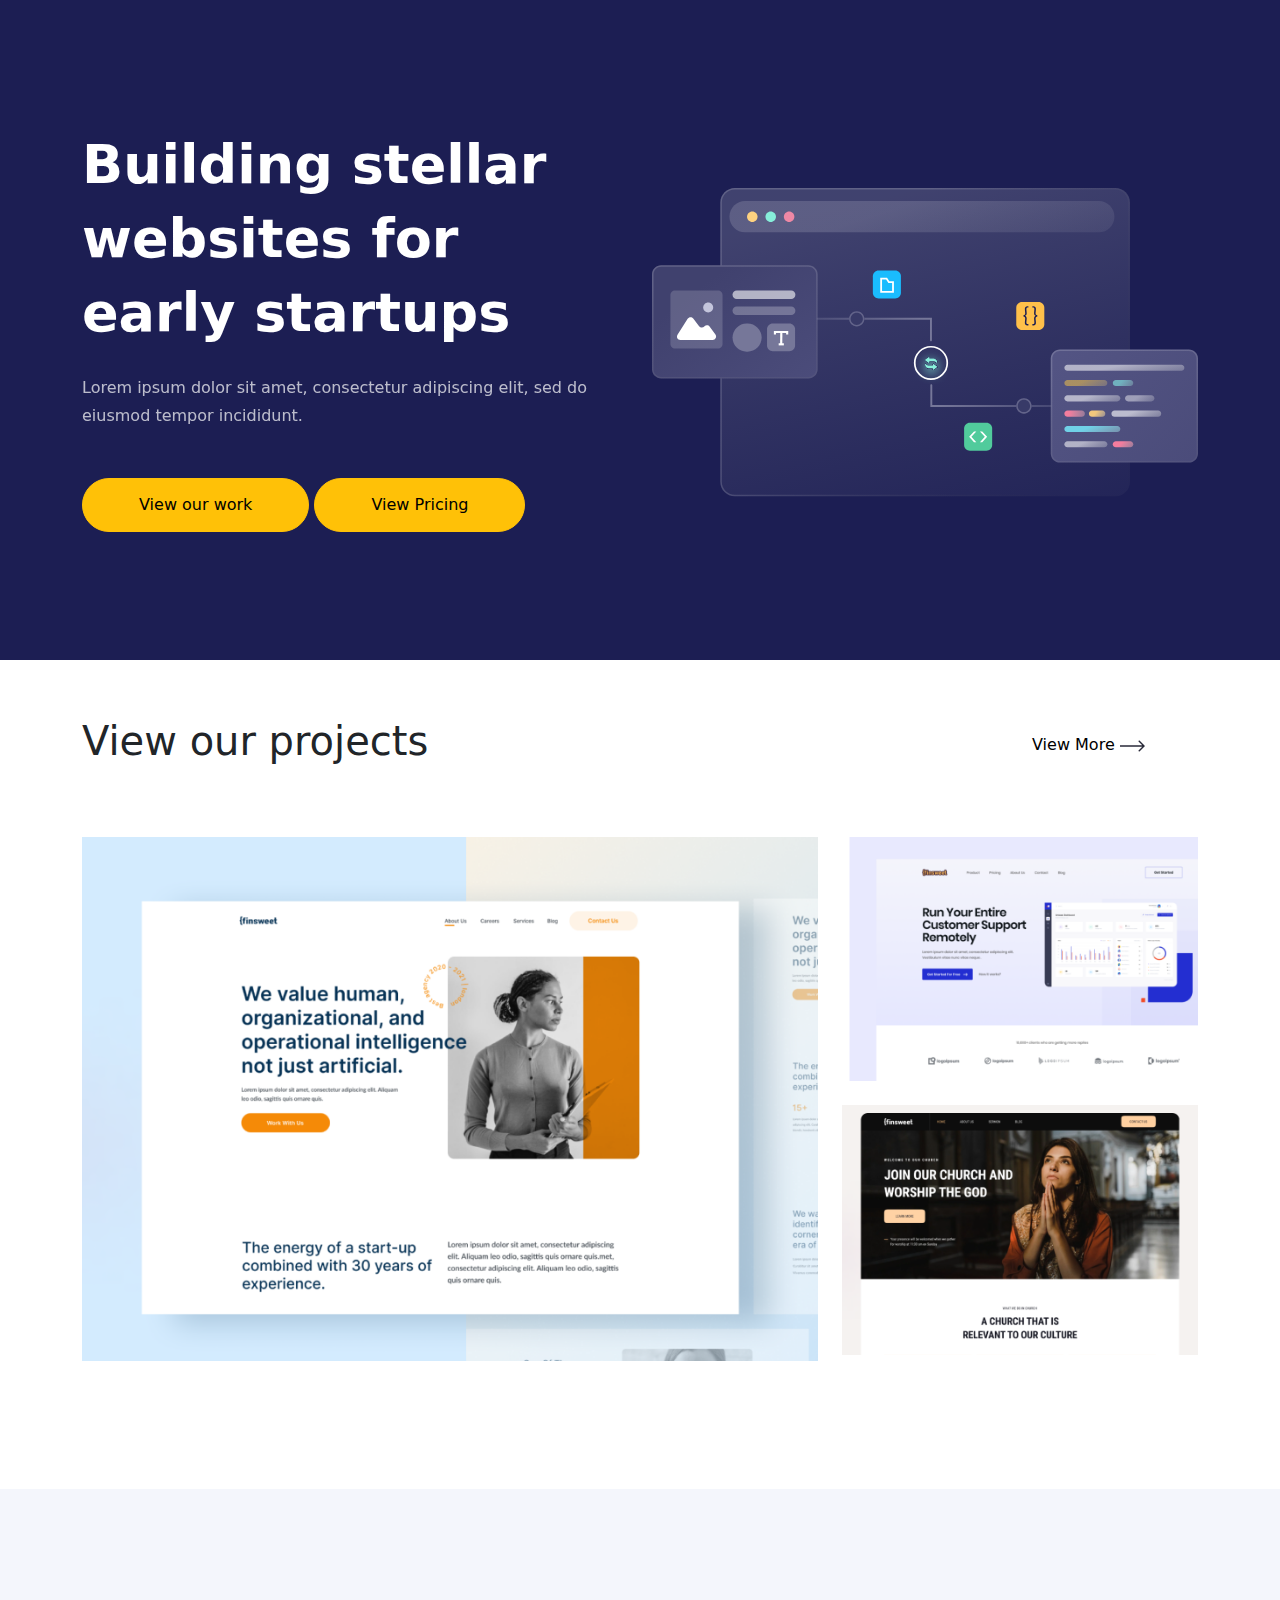
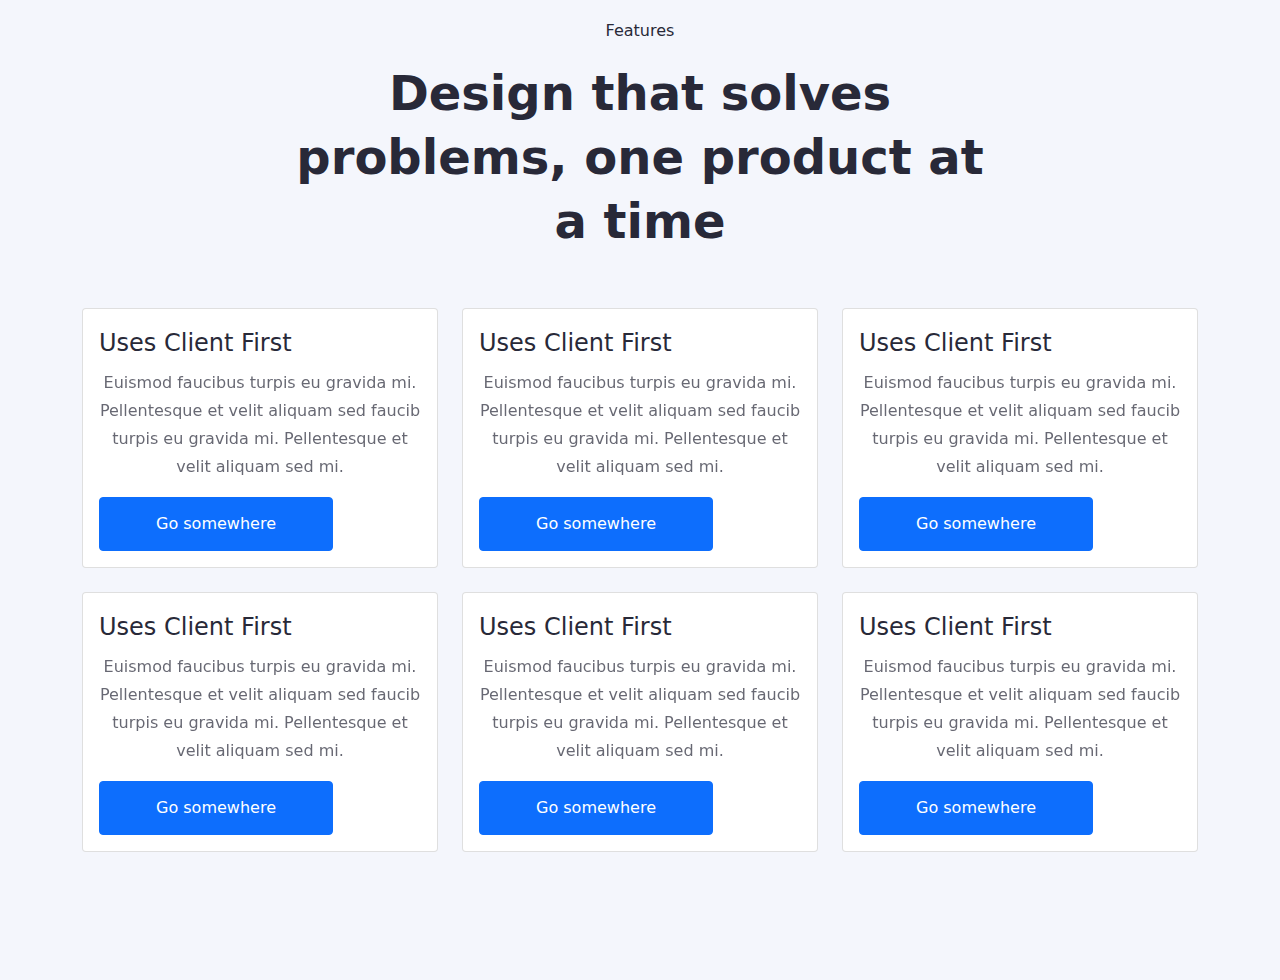
==== index.html @ 8f7f281a "first commit" ====
<!DOCTYPE html>
<html lang="en">

<head>
   <meta charset="UTF-8">
   <meta name="viewport" content="width=device-width, initial-scale=1.0">
   <title>Document</title>
   <link rel="stylesheet" href="./sass/vendors/bootstrap.min.css">
   <link rel="stylesheet" href="./css/home.min.css">
</head>

<body>
   <main>
      <section class="home">
         <div class="container container-lg">
            <div class="row d-flex align-items-center">
               <div class="home__left col-12 col-lg-6">
                  <h1>Building stellar websites for early startups</h1>
                  <p>Lorem ipsum dolor sit amet, consectetur adipiscing elit, sed do eiusmod tempor incididunt.</p>
                  <div class="d-grid gap-2 d-md-block">
                     <button class="btn btn-warning rounded-pill" type="button">View our work</button>
                     <button class="btn btn-warning rounded-pill" type="button">View Pricing</button>
                  </div>
               </div>
               <div class="home__right col-12 col-lg-6">
                  <img src="./images/Illustration.svg" alt="">
               </div>
            </div>
         </div>
      </section>
      <section class="project">
         <div class="container container-lg">
            <div class="row d-flex align-items-center justify-content-between">
               <h1 class="col-8 col-lg-10">View our projects</h1>
               <a class="col-4  col-lg-2" href="#">View More <img src="./images/vector-right.png" alt="vector"></a>
            </div>

            <div class="row project__card d-flex justify-content-center">
               <div class="col-12 pb-4 col-lg-8">
                  <img src="./images/project_card.png" alt="">
               </div>
               <div class="col-12 col-lg-4">
                  <div>
                     <img class="pb-4" src="./images/project_card2.png" alt="">
                     <img src="./images/project_card3.png" alt="">
                  </div>
               </div>
            </div>
         </div>
      </section>
      <section class="features">
         <div class=" features__container container container-lg ">
            <p>Features</p>
            <h2>
               Design that solves <br>
               problems, one product at <br>
               a time
            </h2>
            <div class="features__cards">
               <div class="features__box row gy-4">
                  <div class="col-lg-4 col-sm-6 col-12">
                     <div class="card">
                        <div class="card-body">
                           <h5 class="card-title">Uses Client First</h5>
                           <p class="card-text">Euismod faucibus turpis eu gravida mi. Pellentesque et velit aliquam sed
                              faucib turpis eu gravida mi. Pellentesque et velit aliquam sed mi.
                           </p>
                           <a href="#" class="btn btn-primary">Go somewhere</a>
                        </div>
                     </div>
                  </div>
                  <div class="col-lg-4 col-sm-6 col-12">
                     <div class="card">
                        <div class="card-body">
                           <h5 class="card-title">Uses Client First</h5>
                           <p class="card-text">Euismod faucibus turpis eu gravida mi. Pellentesque et velit aliquam sed
                              faucib turpis eu gravida mi. Pellentesque et velit aliquam sed mi.
                           </p>
                           <a href="#" class="btn btn-primary">Go somewhere</a>
                        </div>
                     </div>
                  </div>
                  <div class="col-lg-4 col-sm-6 col-12">
                     <div class="card">
                        <div class="card-body">
                           <h5 class="card-title">Uses Client First</h5>
                           <p class="card-text">Euismod faucibus turpis eu gravida mi. Pellentesque et velit aliquam sed
                              faucib turpis eu gravida mi. Pellentesque et velit aliquam sed mi.
                           </p>
                           <a href="#" class="btn btn-primary">Go somewhere</a>
                        </div>
                     </div>
                  </div>
                  <div class="col-lg-4 col-sm-6 col-12">
                     <div class="card">
                        <div class="card-body">
                           <h5 class="card-title">Uses Client First</h5>
                           <p class="card-text">Euismod faucibus turpis eu gravida mi. Pellentesque et velit aliquam sed
                              faucib turpis eu gravida mi. Pellentesque et velit aliquam sed mi.
                           </p>
                           <a href="#" class="btn btn-primary">Go somewhere</a>
                        </div>
                     </div>
                  </div>
                  <div class="col-lg-4 col-sm-6 col-12">
                     <div class="card">
                        <div class="card-body">
                           <h5 class="card-title">Uses Client First</h5>
                           <p class="card-text">Euismod faucibus turpis eu gravida mi. Pellentesque et velit aliquam sed
                              faucib turpis eu gravida mi. Pellentesque et velit aliquam sed mi.
                           </p>
                           <a href="#" class="btn btn-primary">Go somewhere</a>
                        </div>
                     </div>
                  </div>
                  <div class="col-lg-4 col-sm-6 col-12">
                     <div class="card">
                        <div class="card-body">
                           <h5 class="card-title">Uses Client First</h5>
                           <p class="card-text">Euismod faucibus turpis eu gravida mi. Pellentesque et velit aliquam sed
                              faucib turpis eu gravida mi. Pellentesque et velit aliquam sed mi.
                           </p>
                           <a href="#" class="btn btn-primary">Go somewhere</a>
                        </div>
                     </div>
                  </div>
               </div>
            </div>
         </div>
      </section>
   </main>
   <script src="./js/bootstrap.bundle.min.js"></script>
</body>

</html>
---- css/home.min.css ----
*{padding:0;margin:0}*,*::after,*::before{box-sizing:border-box}a{text-decoration:none;color:#000}.home{padding:128px 0;background-color:#1c1e53}.home .row .col-12 h1{margin-bottom:24px;color:#fff;font-size:54px;font-style:normal;font-weight:600;line-height:74px}.home .row .col-12 p{color:#fff;font-size:16px;font-style:normal;font-weight:500;line-height:28px;opacity:.6999999881}.home .row .col-12 img{width:100%}.btn{padding:14px 56px}.d-grid{margin-top:48px}.home__right{padding-top:25px}.project{padding-top:57px}.project__card{padding-bottom:104px}.project__card{padding-top:64px}.col-12 img{width:100%}.overflow{display:none}.features{padding:128px 0;background:var(--grey, #F4F6FC)}.features__container p{color:var(--dark-blue, #282938);text-align:center;font-size:16px;font-style:normal;font-weight:500;line-height:28px}.features__container h2{color:var(--dark-blue, #282938);text-align:center;font-size:48px;font-style:normal;font-weight:600;line-height:64px}.card-title{color:var(--dark-blue, #282938);font-size:24px;font-style:normal;font-weight:500;line-height:36px}.card-text{text-align:start;color:var(--dark-blue, #282938);font-size:16px;font-style:normal;font-weight:400;line-height:28px;opacity:.6999999881}.features__cards{padding-top:47px}
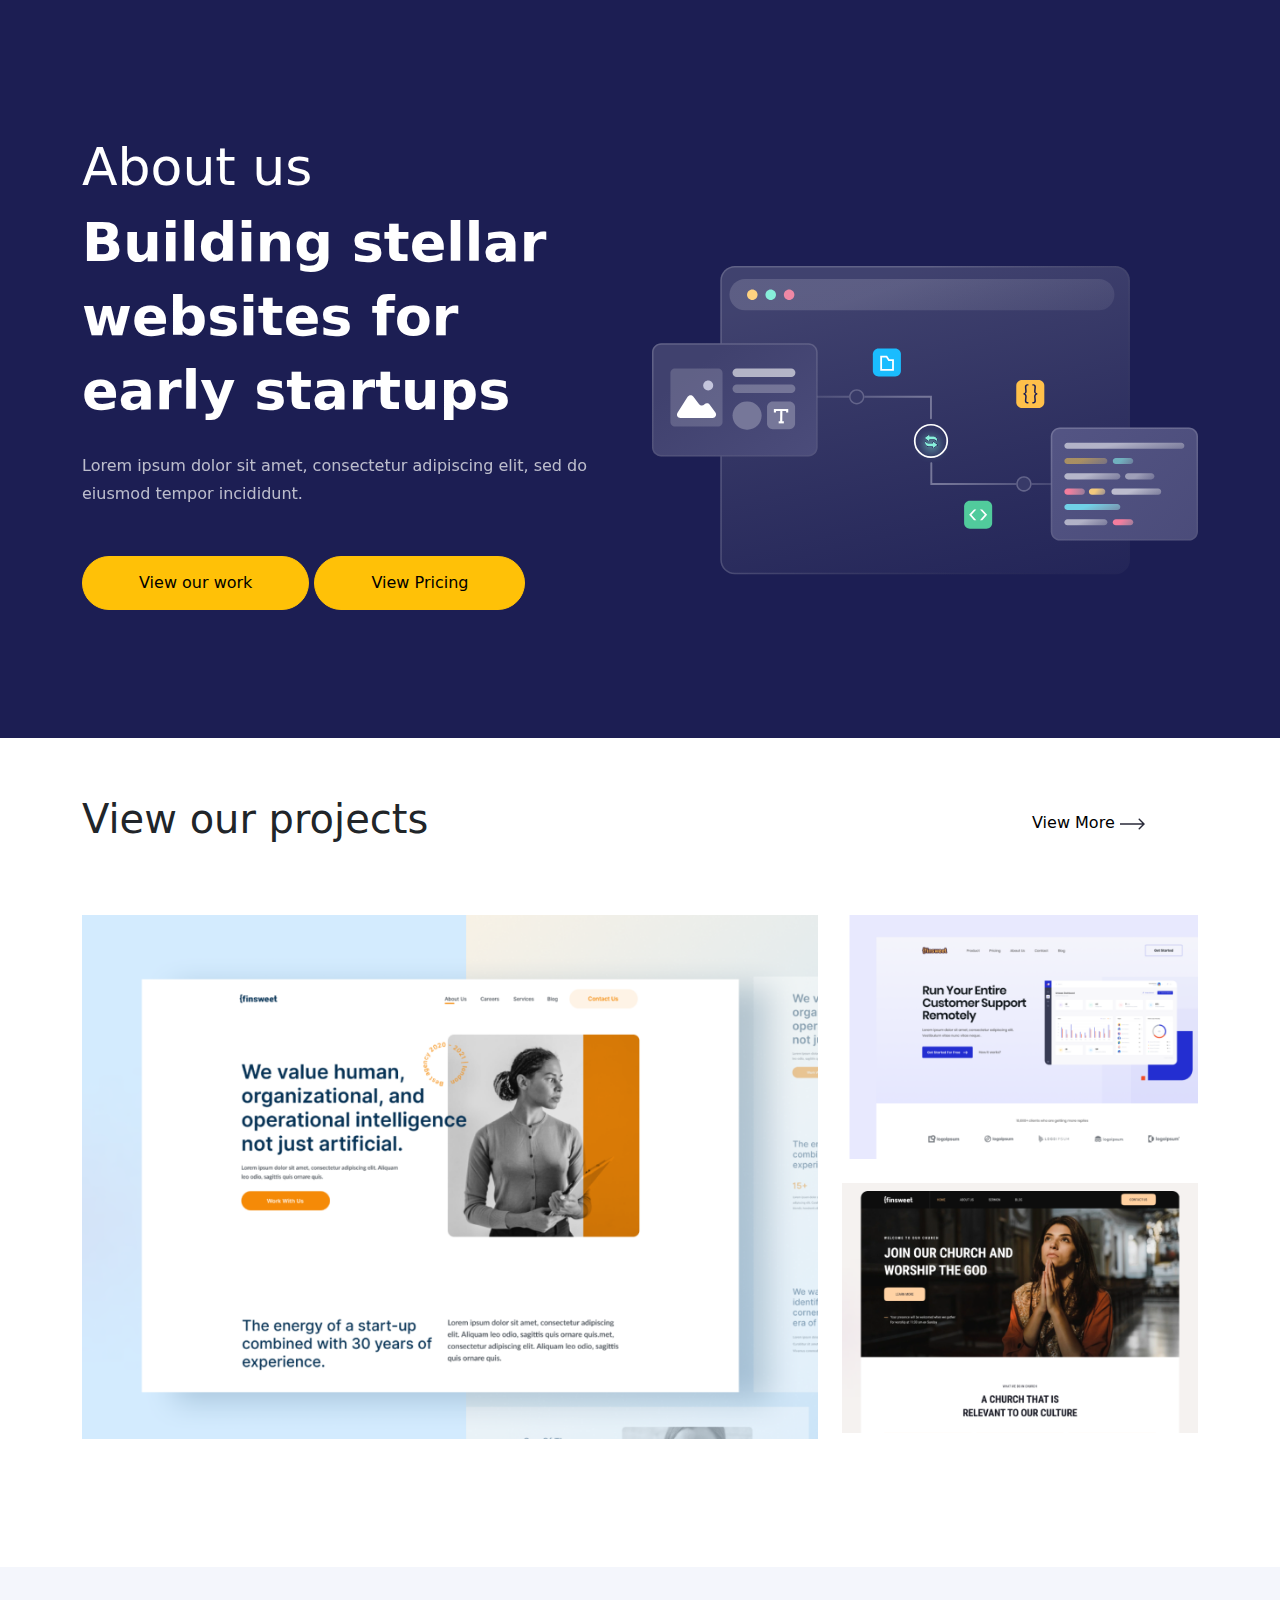
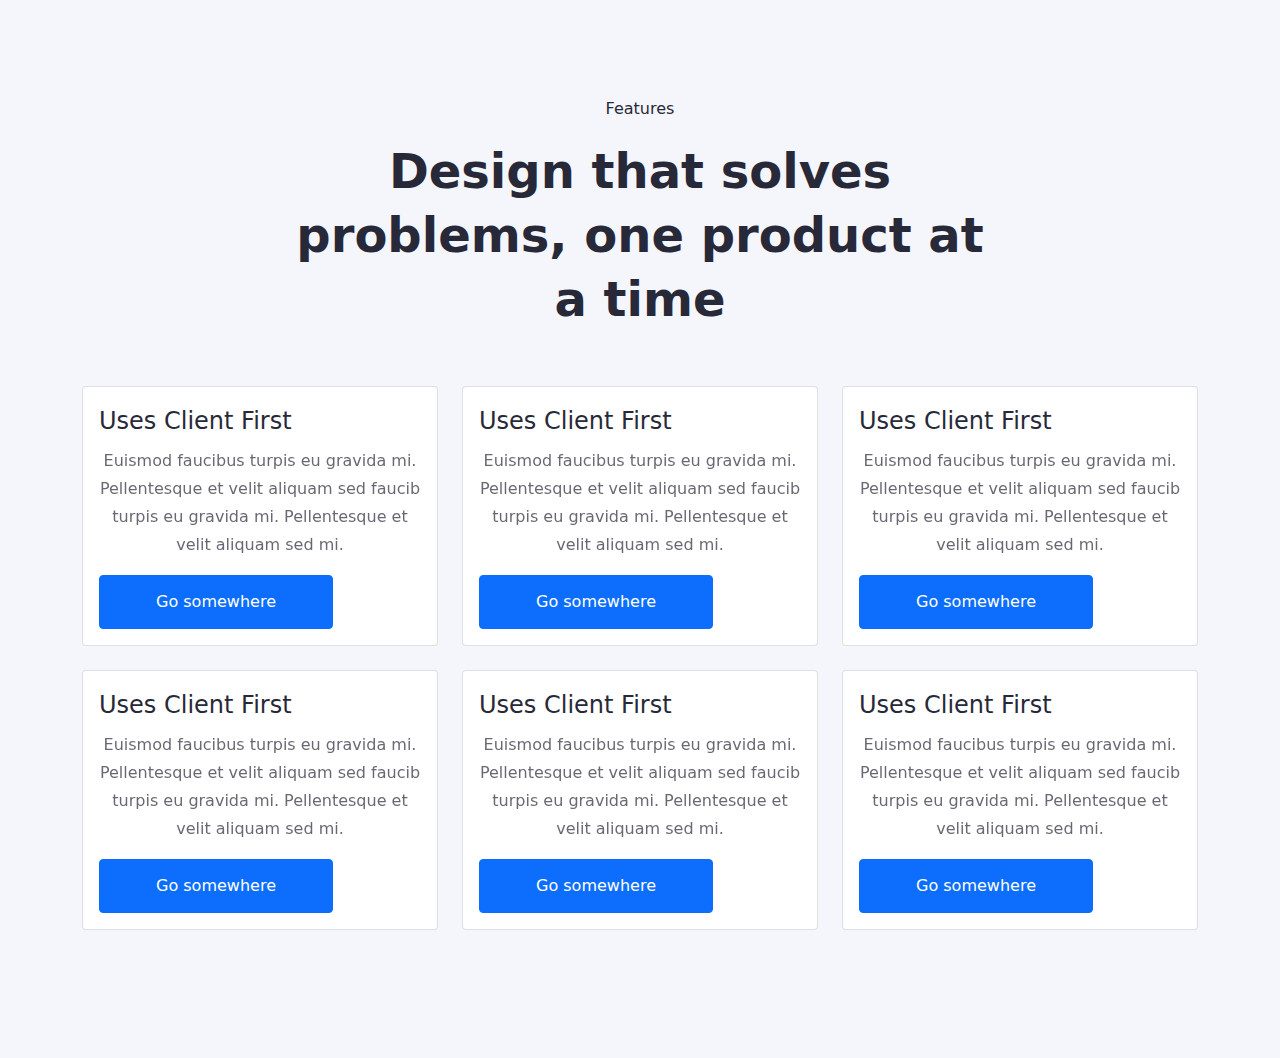
==== commit f36940d8: "added file" ====
--- a/index.html
+++ b/index.html
@@ -13,6 +13,7 @@
    <main>
       <section class="home">
          <div class="container container-lg">
+            <a href="./about.html" class="item-link">About us</a>
             <div class="row d-flex align-items-center">
                <div class="home__left col-12 col-lg-6">
                   <h1>Building stellar websites for early startups</h1>
--- a/css/home.min.css
+++ b/css/home.min.css
@@ -1 +1 @@
-*{padding:0;margin:0}*,*::after,*::before{box-sizing:border-box}a{text-decoration:none;color:#000}.home{padding:128px 0;background-color:#1c1e53}.home .row .col-12 h1{margin-bottom:24px;color:#fff;font-size:54px;font-style:normal;font-weight:600;line-height:74px}.home .row .col-12 p{color:#fff;font-size:16px;font-style:normal;font-weight:500;line-height:28px;opacity:.6999999881}.home .row .col-12 img{width:100%}.btn{padding:14px 56px}.d-grid{margin-top:48px}.home__right{padding-top:25px}.project{padding-top:57px}.project__card{padding-bottom:104px}.project__card{padding-top:64px}.col-12 img{width:100%}.overflow{display:none}.features{padding:128px 0;background:var(--grey, #F4F6FC)}.features__container p{color:var(--dark-blue, #282938);text-align:center;font-size:16px;font-style:normal;font-weight:500;line-height:28px}.features__container h2{color:var(--dark-blue, #282938);text-align:center;font-size:48px;font-style:normal;font-weight:600;line-height:64px}.card-title{color:var(--dark-blue, #282938);font-size:24px;font-style:normal;font-weight:500;line-height:36px}.card-text{text-align:start;color:var(--dark-blue, #282938);font-size:16px;font-style:normal;font-weight:400;line-height:28px;opacity:.6999999881}.features__cards{padding-top:47px}+*{padding:0;margin:0}*,*::after,*::before{box-sizing:border-box}a{text-decoration:none;color:#000}.item-link{text-align:center;font-size:52px;color:#fff}.home{padding:128px 0;background-color:#1c1e53}.home .row .col-12 h1{margin-bottom:24px;color:#fff;font-size:54px;font-style:normal;font-weight:600;line-height:74px}.home .row .col-12 p{color:#fff;font-size:16px;font-style:normal;font-weight:500;line-height:28px;opacity:.6999999881}.home .row .col-12 img{width:100%}.btn{padding:14px 56px}.d-grid{margin-top:48px}.home__right{padding-top:25px}.project{padding-top:57px}.project__card{padding-bottom:104px}.project__card{padding-top:64px}.col-12 img{width:100%}.overflow{display:none}.features{padding:128px 0;background:var(--grey, #F4F6FC)}.features__container p{color:var(--dark-blue, #282938);text-align:center;font-size:16px;font-style:normal;font-weight:500;line-height:28px}.features__container h2{color:var(--dark-blue, #282938);text-align:center;font-size:48px;font-style:normal;font-weight:600;line-height:64px}.card-title{color:var(--dark-blue, #282938);font-size:24px;font-style:normal;font-weight:500;line-height:36px}.card-text{text-align:start;color:var(--dark-blue, #282938);font-size:16px;font-style:normal;font-weight:400;line-height:28px;opacity:.6999999881}.features__cards{padding-top:47px}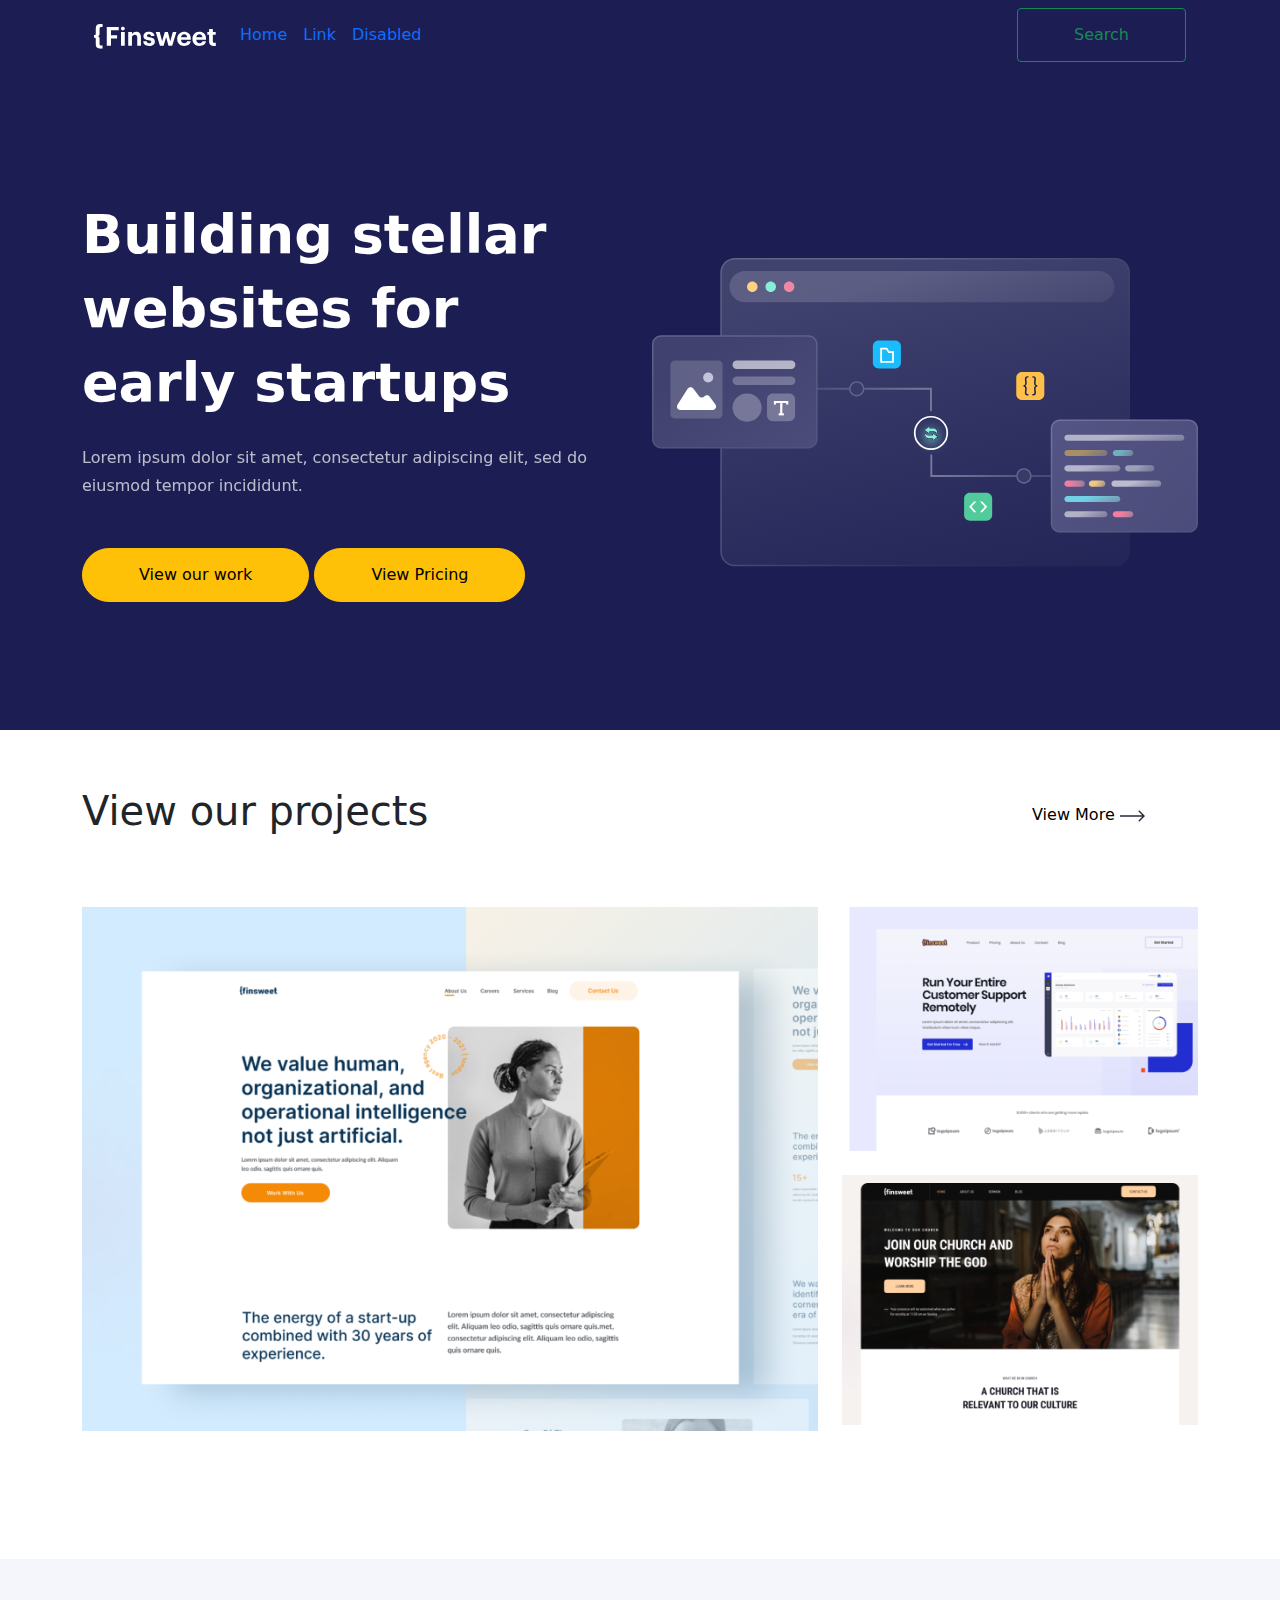
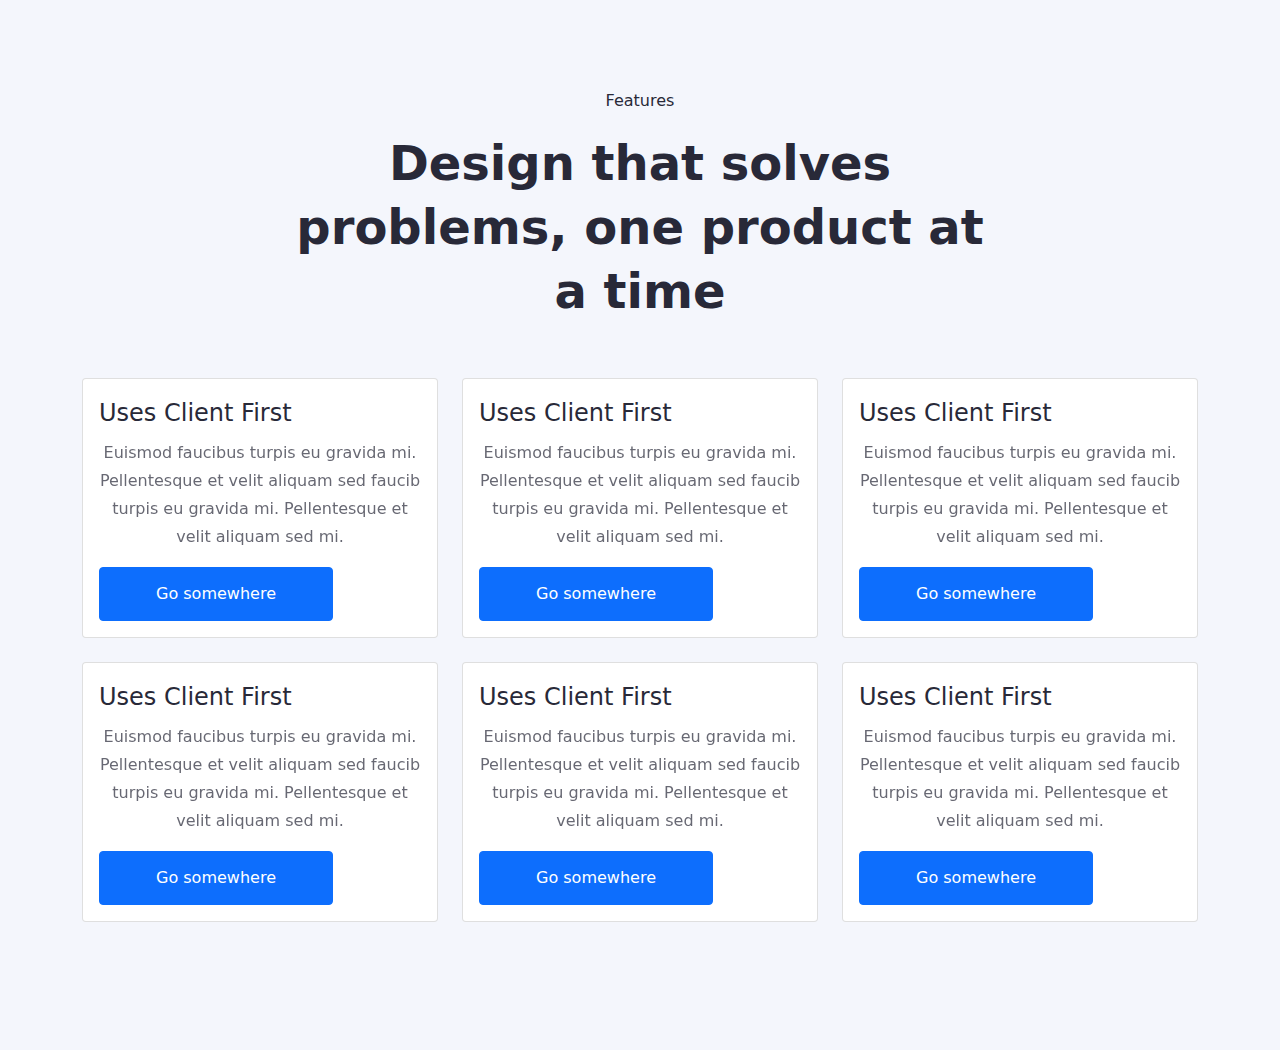
==== commit 3cf92b90: "imgs add" ====
--- a/index.html
+++ b/index.html
@@ -10,10 +10,36 @@
 </head>
 
 <body>
+   <header>
+      <nav class=" container navbar navbar-expand-lg">
+         <div class="container-fluid d-flex align-item-center justify-content-between">
+            <button class="navbar-toggler" type="button" data-bs-toggle="collapse" data-bs-target="#navbarTogglerDemo03"
+               aria-controls="navbarTogglerDemo03" aria-expanded="false" aria-label="Toggle navigation">
+               <span class="navbar-toggler-icon"></span>
+            </button>
+            <a class="navbar-brand" href="#"><img src="./images/Logo.svg" alt=""></a>
+            <div class="collapse navbar-collapse" id="navbarTogglerDemo03 ">
+               <ul class="navbar-nav me-auto mb-2 mb-lg-0">
+                  <li class="nav-item">
+                     <a class="nav-link active" aria-current="page" href="./about.html">Home</a>
+                  </li>
+                  <li class="nav-item">
+                     <a class="nav-link" href="#">Link</a>
+                  </li>
+                  <li class="nav-item">
+                     <a class="nav-link" href="#">Disabled</a>
+                  </li>
+               </ul>
+               <form class="d-flex">
+                  <button class="btn btn-outline-success" type="submit">Search</button>
+               </form>
+            </div>
+         </div>
+      </nav>
+   </header>
    <main>
       <section class="home">
          <div class="container container-lg">
-            <a href="./about.html" class="item-link">About us</a>
             <div class="row d-flex align-items-center">
                <div class="home__left col-12 col-lg-6">
                   <h1>Building stellar websites for early startups</h1>
--- a/css/home.min.css
+++ b/css/home.min.css
@@ -1 +1 @@
-*{padding:0;margin:0}*,*::after,*::before{box-sizing:border-box}a{text-decoration:none;color:#000}.item-link{text-align:center;font-size:52px;color:#fff}.home{padding:128px 0;background-color:#1c1e53}.home .row .col-12 h1{margin-bottom:24px;color:#fff;font-size:54px;font-style:normal;font-weight:600;line-height:74px}.home .row .col-12 p{color:#fff;font-size:16px;font-style:normal;font-weight:500;line-height:28px;opacity:.6999999881}.home .row .col-12 img{width:100%}.btn{padding:14px 56px}.d-grid{margin-top:48px}.home__right{padding-top:25px}.project{padding-top:57px}.project__card{padding-bottom:104px}.project__card{padding-top:64px}.col-12 img{width:100%}.overflow{display:none}.features{padding:128px 0;background:var(--grey, #F4F6FC)}.features__container p{color:var(--dark-blue, #282938);text-align:center;font-size:16px;font-style:normal;font-weight:500;line-height:28px}.features__container h2{color:var(--dark-blue, #282938);text-align:center;font-size:48px;font-style:normal;font-weight:600;line-height:64px}.card-title{color:var(--dark-blue, #282938);font-size:24px;font-style:normal;font-weight:500;line-height:36px}.card-text{text-align:start;color:var(--dark-blue, #282938);font-size:16px;font-style:normal;font-weight:400;line-height:28px;opacity:.6999999881}.features__cards{padding-top:47px}+*{padding:0;margin:0}*,*::after,*::before{box-sizing:border-box}a{text-decoration:none;color:#000}header{background:#1c1e53}.item-link{text-align:center;font-size:52px;color:#fff}.home{padding:128px 0;background-color:#1c1e53}.home .row .col-12 h1{margin-bottom:24px;color:#fff;font-size:54px;font-style:normal;font-weight:600;line-height:74px}.home .row .col-12 p{color:#fff;font-size:16px;font-style:normal;font-weight:500;line-height:28px;opacity:.6999999881}.home .row .col-12 img{width:100%}.btn{padding:14px 56px}.d-grid{margin-top:48px}.home__right{padding-top:25px}.project{padding-top:57px}.project__card{padding-bottom:104px}.project__card{padding-top:64px}.col-12 img{width:100%}.overflow{display:none}.features{padding:128px 0;background:var(--grey, #F4F6FC)}.features__container p{color:var(--dark-blue, #282938);text-align:center;font-size:16px;font-style:normal;font-weight:500;line-height:28px}.features__container h2{color:var(--dark-blue, #282938);text-align:center;font-size:48px;font-style:normal;font-weight:600;line-height:64px}.card-title{color:var(--dark-blue, #282938);font-size:24px;font-style:normal;font-weight:500;line-height:36px}.card-text{text-align:start;color:var(--dark-blue, #282938);font-size:16px;font-style:normal;font-weight:400;line-height:28px;opacity:.6999999881}.features__cards{padding-top:47px}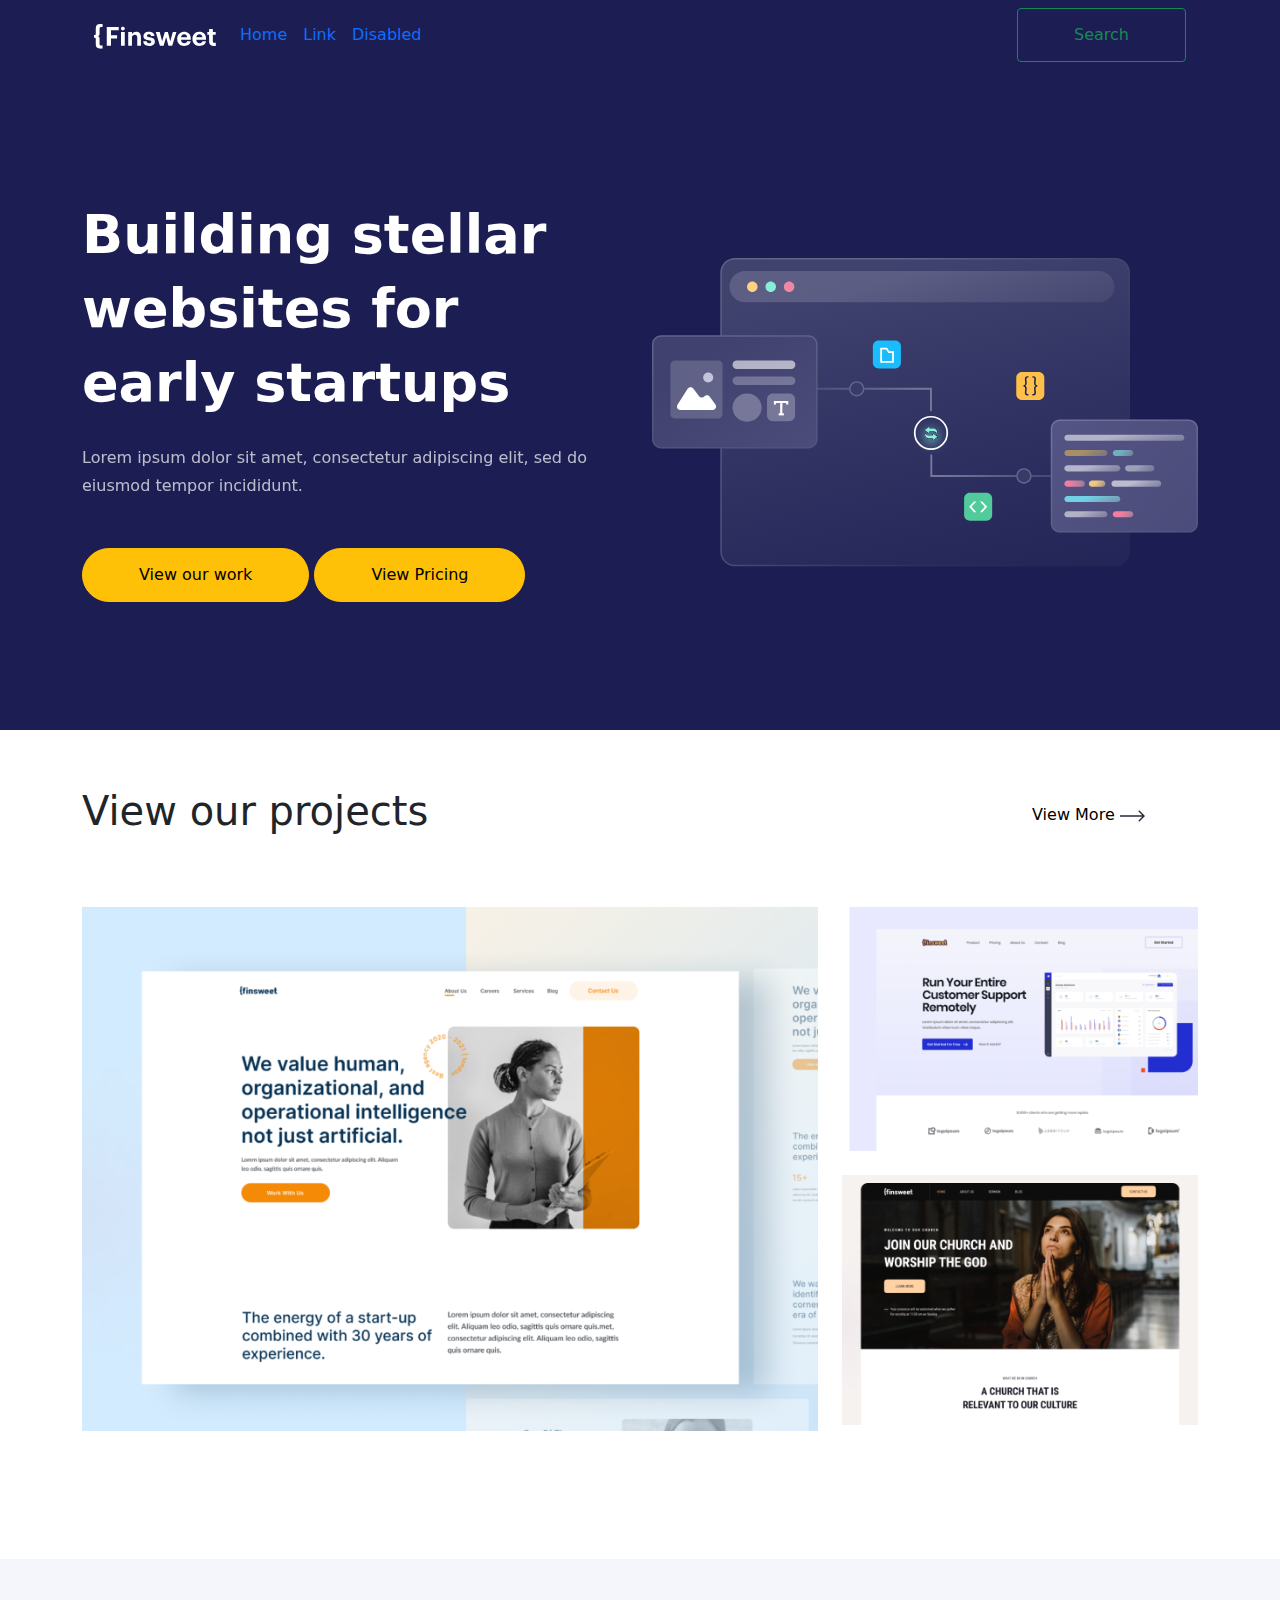
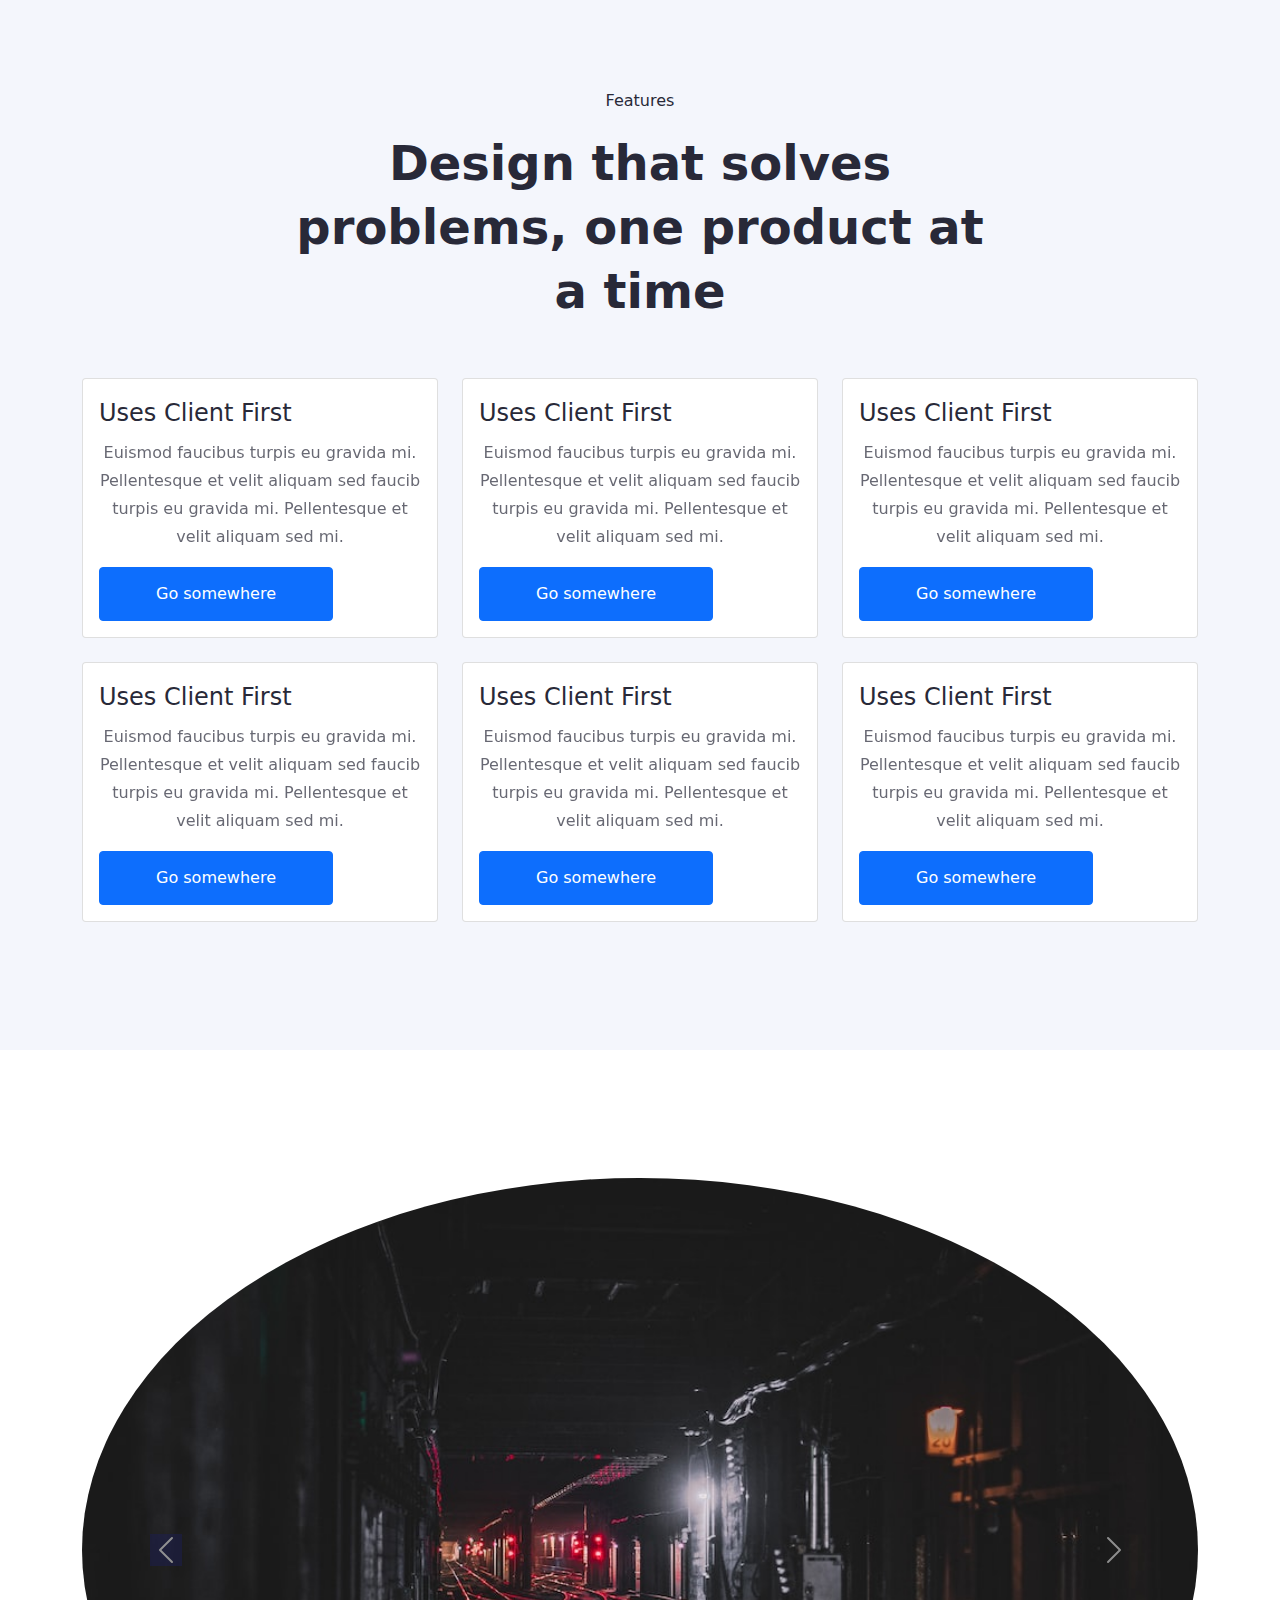
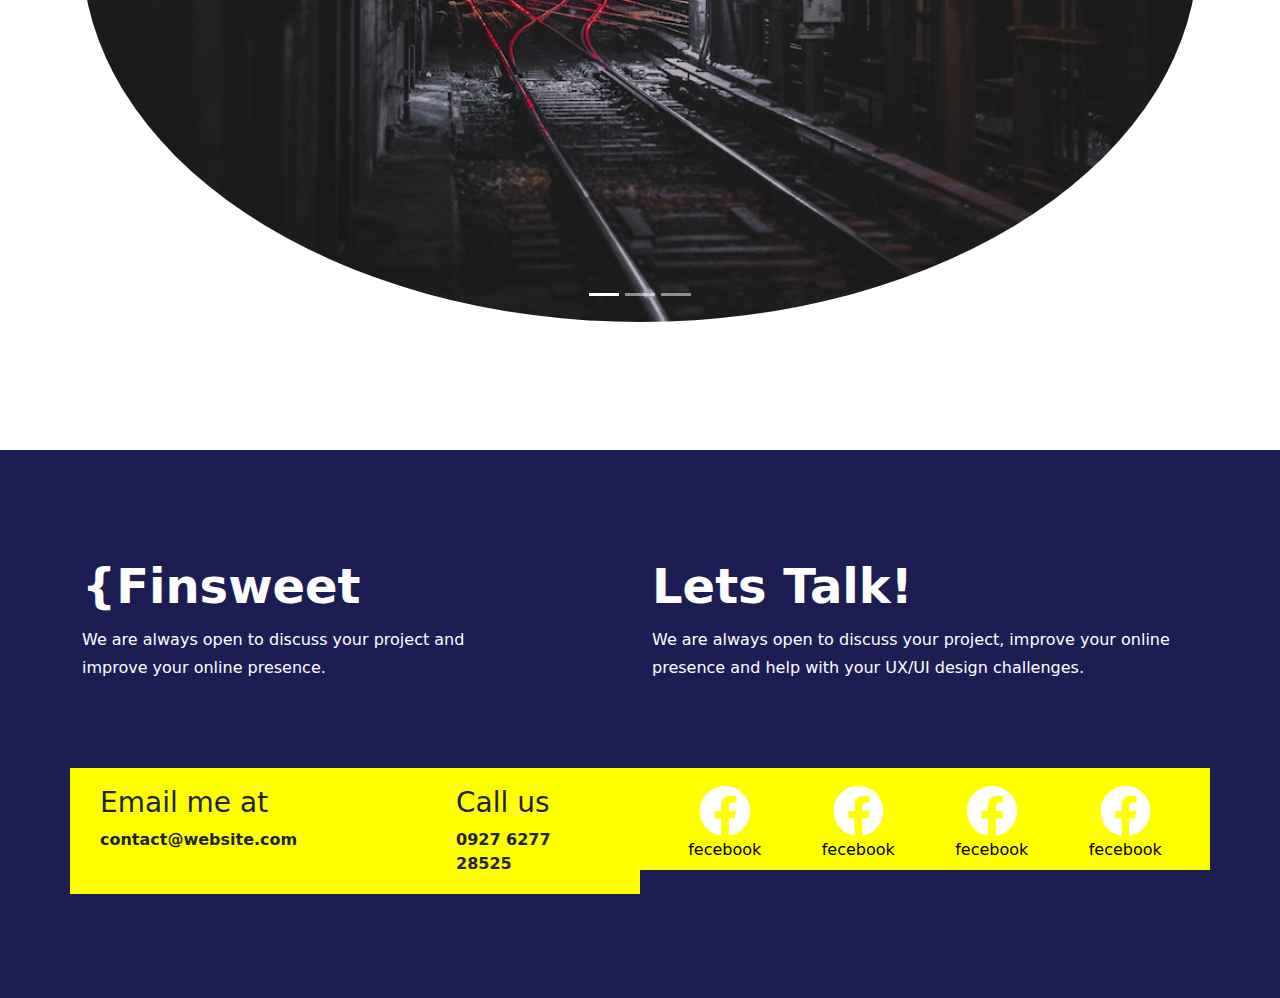
==== commit 7b052175: "Added" ====
--- a/index.html
+++ b/index.html
@@ -155,6 +155,91 @@
             </div>
          </div>
       </section>
+
+      <section class="carusel">
+         <div class="container">
+            <div id="carouselExampleIndicators" class="carousel slide" data-bs-ride="carousel">
+               <div class="carousel-indicators">
+                  <button type="button" data-bs-target="#carouselExampleIndicators" data-bs-slide-to="0" class="active"
+                     aria-current="true" aria-label="Slide 1"></button>
+                  <button type="button" data-bs-target="#carouselExampleIndicators" data-bs-slide-to="1"
+                     aria-label="Slide 2"></button>
+                  <button type="button" data-bs-target="#carouselExampleIndicators" data-bs-slide-to="2"
+                     aria-label="Slide 3"></button>
+               </div>
+               <div class="carousel-inner">
+                  <div class="carousel-item active">
+                     <img src="./images/dark1.jpg" class="d-block w-100" alt="...">
+                  </div>
+                  <div class="carousel-item">
+                     <img src="./images/dark2.jpg" class="d-block w-100" alt="...">
+                  </div>
+                  <div class="carousel-item">
+                     <img src="./images/dark3.jpg" class="d-block w-100" alt="...">
+                  </div>
+               </div>
+               <button class="carousel-control-prev" type="button" data-bs-target="#carouselExampleIndicators"
+                  data-bs-slide="prev">
+                  <span class="carousel-control-prev-icon" aria-hidden="true"></span>
+                  <span class="visually-hidden">Previous</span>
+               </button>
+               <button class="carousel-control-next" type="button" data-bs-target="#carouselExampleIndicators"
+                  data-bs-slide="next">
+                  <span class="carousel-control-next-icon" aria-hidden="true"></span>
+                  <span class="visually-hidden">Next</span>
+               </button>
+            </div>
+         </div>
+      </section>
+
+
+      <footer>
+         <div class="container container-md">
+            <div class="row fined">
+               <div class="col-12 col-md-6">
+                  <a href="#">
+                     <h2>{Finsweet</h2>
+                  </a>
+                  <p>We are always open to discuss your project and <br> improve your online presence.</p>
+                  <div class="connecting row">
+                     <span class="col-8">
+                        <h3>Email me at</h3>
+                        <b>contact@website.com</b>
+                     </span>
+                     <span class="col-4">
+                        <h3>Call us</h3>
+                        <b>0927 6277 28525</b>
+                     </span>
+                  </div>
+               </div>
+               <div class="col-12 col-md-6">
+                  <h2>Lets Talk!</h2>
+                  <p>We are always open to discuss your project, improve your online presence and help with your UX/UI
+                     design challenges.</p>
+                  <div class="connecting row">
+                     <span class="col-3">
+                        <img class="footer__width" src="./images/fecebook.svg" alt="face">
+                        <p>fecebook</p>
+                     </span>
+                     <span class="col-3">
+                        <img class="footer__width" src="./images/fecebook.svg" alt="face">
+                        <p>fecebook</p>
+                     </span>
+                     <span class="col-3">
+                        <img class="footer__width" src="./images/fecebook.svg" alt="face">
+                        <p>fecebook</p>
+                     </span>
+                     <span class="col-3">
+                        <img class="footer__width" src="./images/fecebook.svg" alt="face">
+                        <p>fecebook</p>
+                     </span>
+                  </div>
+               </div>
+            </div>
+         </div>
+      </footer>
+
+
    </main>
    <script src="./js/bootstrap.bundle.min.js"></script>
 </body>
--- a/css/home.min.css
+++ b/css/home.min.css
@@ -1 +1 @@
-*{padding:0;margin:0}*,*::after,*::before{box-sizing:border-box}a{text-decoration:none;color:#000}header{background:#1c1e53}.item-link{text-align:center;font-size:52px;color:#fff}.home{padding:128px 0;background-color:#1c1e53}.home .row .col-12 h1{margin-bottom:24px;color:#fff;font-size:54px;font-style:normal;font-weight:600;line-height:74px}.home .row .col-12 p{color:#fff;font-size:16px;font-style:normal;font-weight:500;line-height:28px;opacity:.6999999881}.home .row .col-12 img{width:100%}.btn{padding:14px 56px}.d-grid{margin-top:48px}.home__right{padding-top:25px}.project{padding-top:57px}.project__card{padding-bottom:104px}.project__card{padding-top:64px}.col-12 img{width:100%}.overflow{display:none}.features{padding:128px 0;background:var(--grey, #F4F6FC)}.features__container p{color:var(--dark-blue, #282938);text-align:center;font-size:16px;font-style:normal;font-weight:500;line-height:28px}.features__container h2{color:var(--dark-blue, #282938);text-align:center;font-size:48px;font-style:normal;font-weight:600;line-height:64px}.card-title{color:var(--dark-blue, #282938);font-size:24px;font-style:normal;font-weight:500;line-height:36px}.card-text{text-align:start;color:var(--dark-blue, #282938);font-size:16px;font-style:normal;font-weight:400;line-height:28px;opacity:.6999999881}.features__cards{padding-top:47px}+*{padding:0;margin:0}*,*::after,*::before{box-sizing:border-box}a{text-decoration:none;color:#000}header{background:#1c1e53}.item-link{text-align:center;font-size:52px;color:#fff}.home{padding:128px 0;background-color:#1c1e53}.home .row .col-12 h1{margin-bottom:24px;color:#fff;font-size:54px;font-style:normal;font-weight:600;line-height:74px}.home .row .col-12 p{color:#fff;font-size:16px;font-style:normal;font-weight:500;line-height:28px;opacity:.6999999881}.home .row .col-12 img{width:100%}.btn{padding:14px 56px}.d-grid{margin-top:48px}.home__right{padding-top:25px}.project{padding-top:57px}.project__card{padding-bottom:104px}.project__card{padding-top:64px}.col-12 img{width:100%}.overflow{display:none}.features{padding:128px 0;background:var(--grey, #F4F6FC)}.features__container p{color:var(--dark-blue, #282938);text-align:center;font-size:16px;font-style:normal;font-weight:500;line-height:28px}.features__container h2{color:var(--dark-blue, #282938);text-align:center;font-size:48px;font-style:normal;font-weight:600;line-height:64px}.card-title{color:var(--dark-blue, #282938);font-size:24px;font-style:normal;font-weight:500;line-height:36px}.card-text{text-align:start;color:var(--dark-blue, #282938);font-size:16px;font-style:normal;font-weight:400;line-height:28px;opacity:.6999999881}.features__cards{padding-top:47px}.carusel{padding:128px 0}.carousel-item img{border-radius:50%}.carousel-control-prev-icon{background-color:#1c1e53}footer{background-color:#1c1e53;padding:104px 0}footer p{color:var(--white, #FFF);font-size:16px;font-style:normal;font-weight:500;line-height:28px;opacity:.8 11920929}.connecting{margin-top:86px;padding:18px;background-color:#ff0}.connecting .col-3{height:66px}.connecting .col-3 p{text-align:center;color:#000}.fined h2{color:#fff;font-size:48px;font-style:normal;font-weight:600;line-height:64px}.footer__width{height:50px}